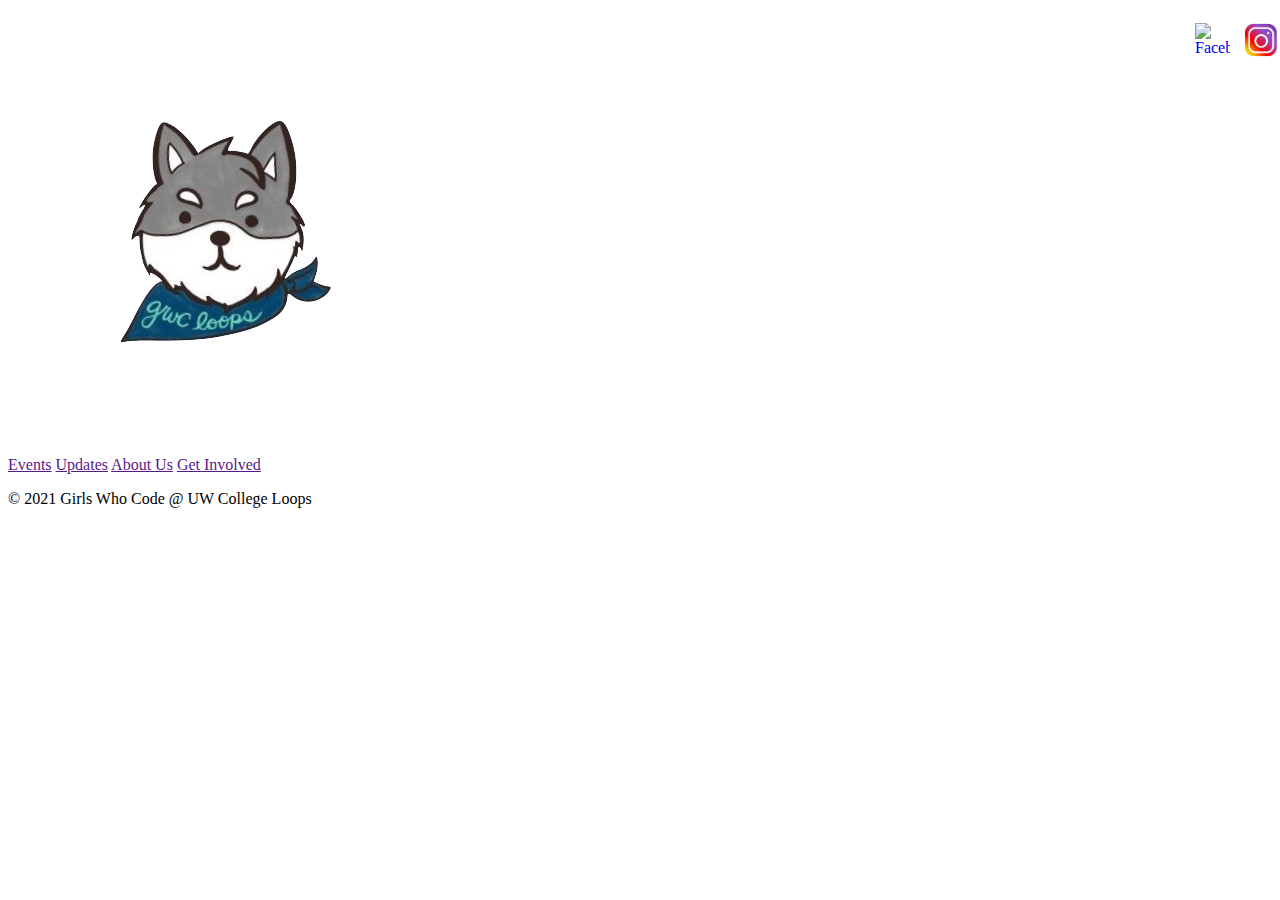
==== docs/index.html @ ad96820a "header homepage updates" ====
<!--
Freshmen Interns: Noa Ferman & Nancy Jimenez-Garcia
Girls Who Code @ College Loops - 2021
Intern Project - This is our index.html page for our
Girls Who Code Club website. The following page will
provide the user a homepage to navigate back to.
-->

<!DOCTYPE html>
<html lang="en">

<!--This is the head-->
<head>
    <link href="style.css" rel="stylesheet" />
    <meta charset="UTF-8">
    <!--This is what we see when we hover over the tab-->
    <title>
        Girls Who Code @UW College Loops
    </title>
</head>

<!--This is the body-->
<body>
    <!--This is our header-->
    <header>
        <img class="gwclogo" src="gwc_logo_husky.png" alt="Girls Who Code @UW College Loops Husky Logo">
        <!--Instagram Logo-->
        <a href="https://www.instagram.com/uwcollegeloops/">
            <img class="instagramlogo" src="pngguru.com.png" alt="Instagram Logo">
            <!--Image retrieved from PNG GURU-->
        </a>
        <!--Facebook Logo-->
        <a href="https://www.instagram.com/uwcollegeloops/">
            <img class="facebooklogo" src="...." alt="Facebook Logo">
            <!--Image retrieved from ....-->
        </a>

    </header>

    <!--Navigation Bar-->
    <nav>
        <span>
            <a href="">Events</a>
            <a href="">Updates</a>
            <a href="">About Us</a>
            <a href="">Get Involved</a>
        </span>
    </nav>
    <!--This is our footer-->
    <footer>
        <div class="footer">
            <p>
                &#169; 2021 Girls Who Code @ UW College Loops
            </p>
        </div>
    </footer>
</body>
</html>
---- docs/style.css ----
.instagramlogo{
    width: 42px;
    height: 42px;
    vertical-align: top;
    margin:11.25px -10px;
    float: right;
}

.facebooklogo{
    width: 35px;
    height: 35px;
    vertical-align: top;
    margin:15px 20px;
    float: right;
}
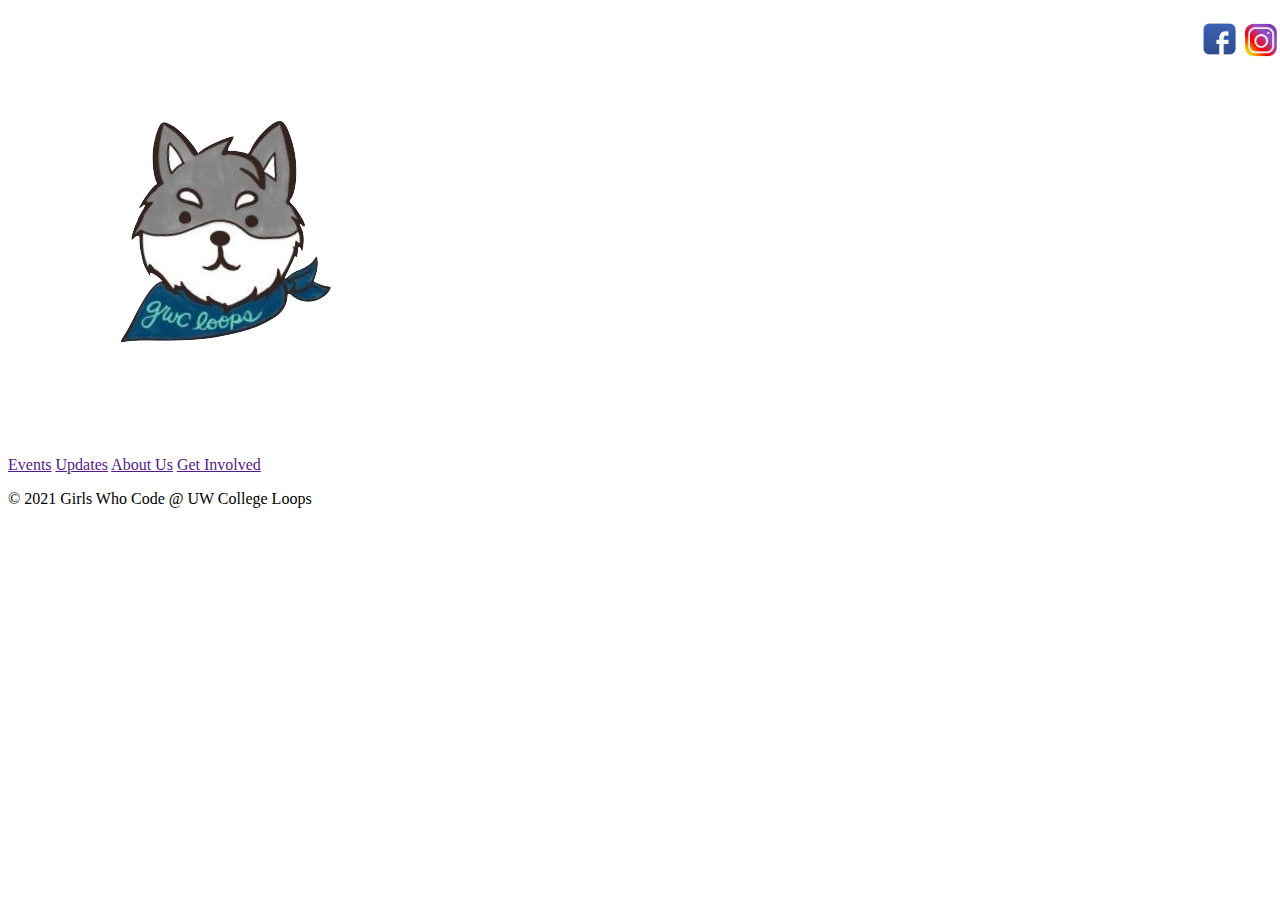
==== commit 4b62a395: "nav bar homepage updates" ====
--- a/docs/index.html
+++ b/docs/index.html
@@ -26,13 +26,13 @@
         <img class="gwclogo" src="gwc_logo_husky.png" alt="Girls Who Code @UW College Loops Husky Logo">
         <!--Instagram Logo-->
         <a href="https://www.instagram.com/uwcollegeloops/">
-            <img class="instagramlogo" src="pngguru.com.png" alt="Instagram Logo">
+            <img class="instagramlogo" src="igIcon.png" alt="Instagram Logo">
             <!--Image retrieved from PNG GURU-->
         </a>
         <!--Facebook Logo-->
         <a href="https://www.instagram.com/uwcollegeloops/">
-            <img class="facebooklogo" src="...." alt="Facebook Logo">
-            <!--Image retrieved from ....-->
+            <img class="facebooklogo" src="facebookLogo.png" alt="Facebook Logo">
+            <!--Image retrieved from PNG GURU-->
         </a>
 
     </header>
--- a/docs/style.css
+++ b/docs/style.css
@@ -7,9 +7,9 @@
 }
 
 .facebooklogo{
-    width: 35px;
-    height: 35px;
+    width: 45px;
+    height: 47px;
     vertical-align: top;
-    margin:15px 20px;
+    margin: 11.25px 10px;
     float: right;
 }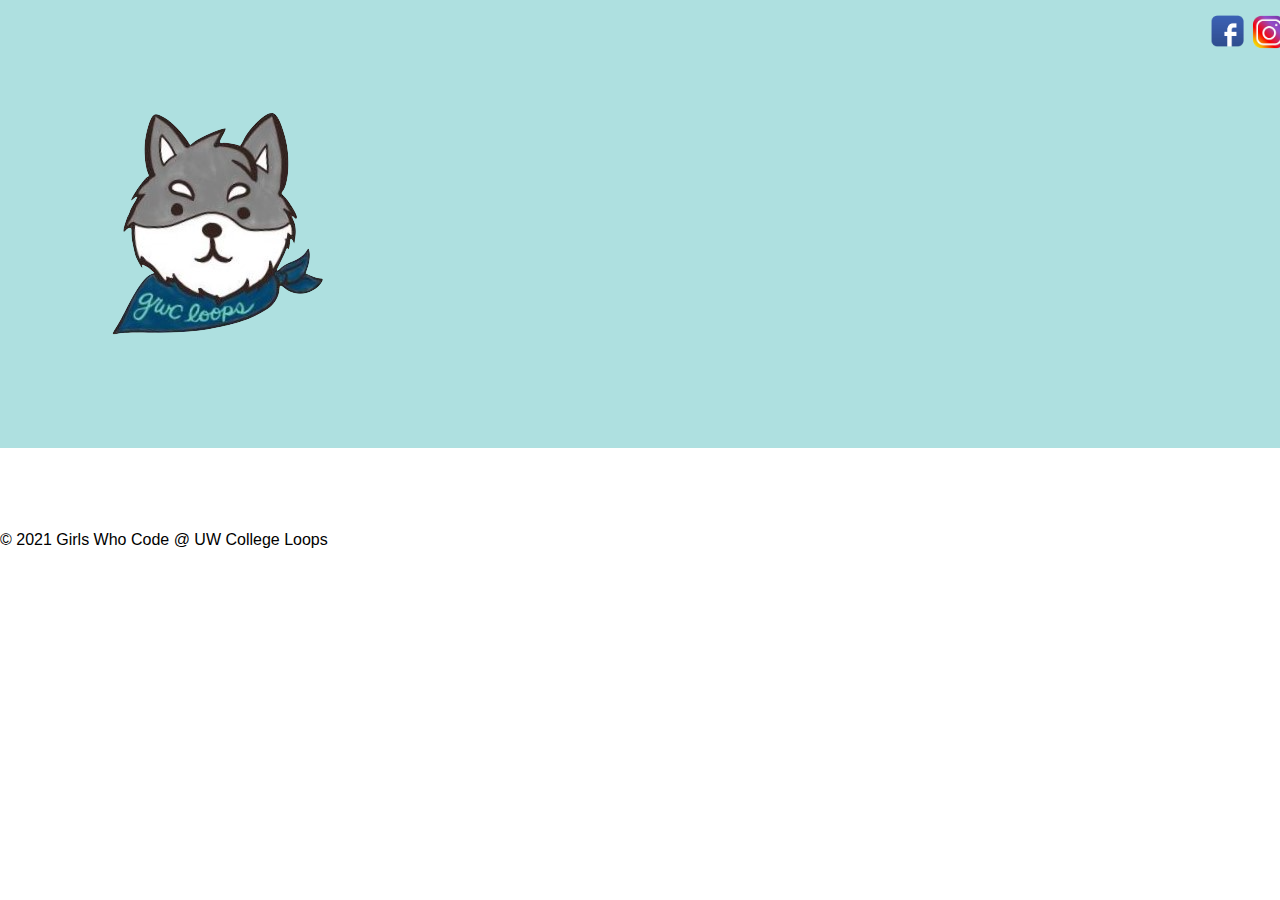
==== commit 70c1e03d: "index.html edits" ====
--- a/docs/index.html
+++ b/docs/index.html
@@ -40,7 +40,7 @@
     <!--Navigation Bar-->
     <nav>
         <span>
-            <a href="">Events</a>
+            <a href="eventsPage.html">Events</a>
             <a href="">Updates</a>
             <a href="">About Us</a>
             <a href="">Get Involved</a>
--- a/docs/style.css
+++ b/docs/style.css
@@ -1,15 +1,125 @@
-.instagramlogo{
+.instagramlogo {
     width: 42px;
     height: 42px;
     vertical-align: top;
-    margin:11.25px -10px;
+    margin: 11.25px -10px;
     float: right;
 }
 
-.facebooklogo{
+.facebooklogo {
     width: 45px;
     height: 47px;
     vertical-align: top;
     margin: 11.25px 10px;
     float: right;
+}
+/*Style text*/
+
+h1 {
+    font-family: Raleway, sans-serif;
+    font-size: 30px;
+    text-align: center;
+    font-weight: 800;
+    padding-bottom: 16px;
+}
+
+h2,
+h3 {
+    font-family: Raleway, sans-serif;
+    font-style: normal;
+    font-weight: 600;
+    font-size: 22px;
+}
+/* Style navigation bar*/
+/* Style the links inside the navigation bar */
+
+nav a {
+    text-decoration: none;
+    font-weight: bold;
+    color: #FFFFFF;
+    font-size: 23px;
+    padding: 20px 70px;
+    display: inline-block;
+    margin: auto;
+    text-align: center;
+}
+
+header {
+    overflow: hidden;
+    background-color: #AEE0E0;
+    margin: auto;
+}
+
+body {
+    margin: auto;
+    padding: 0px;
+    font-family: 'Open Sans', sans-serif;
+}
+
+nav {
+    margin: auto;
+    text-align: center;
+}
+
+a.active {
+    color: #3D7E7E;
+}
+
+a:hover {
+    color: #AED1B8;
+}
+/*Begin Calendar Style*/
+
+.calendar {
+    display: inline-block;
+    margin-right: center;
+    margin-top: 50px;
+    margin: auto;
+    width: 80%;
+    height: 650px;
+    padding: 10px;
+    border: 5px solid #EBEBEB;
+    background-color: #EBEBEB;
+    margin: 50px;
+}
+
+.month-indicator {
+    color: #3D7E7E;
+    text-align: center;
+    font-weight: 500;
+}
+
+.days,
+.date {
+    display: grid;
+    grid-template-columns: repeat(7, 1fr);
+}
+/*where first number will appear*/
+
+.date button:first-child {
+    grid-column: 1;
+}
+
+.date button {
+    background-color: #AEE0E0;
+    border: 50px;
+    border-color: #222;
+    height: 100px;
+    padding: 10px;
+    margin-top: 0%;
+    outline: #3D7E7E;
+    text-align: left;
+}
+
+.date button:hover,
+.date button:focus {
+    outline: none;
+    background-color: #C4C4C4;
+    color: #3D7E7E;
+}
+
+.date button:active,
+.date button.is-selected {
+    background-color: #EBEBEB;
+    color: #EBEBEB;
 }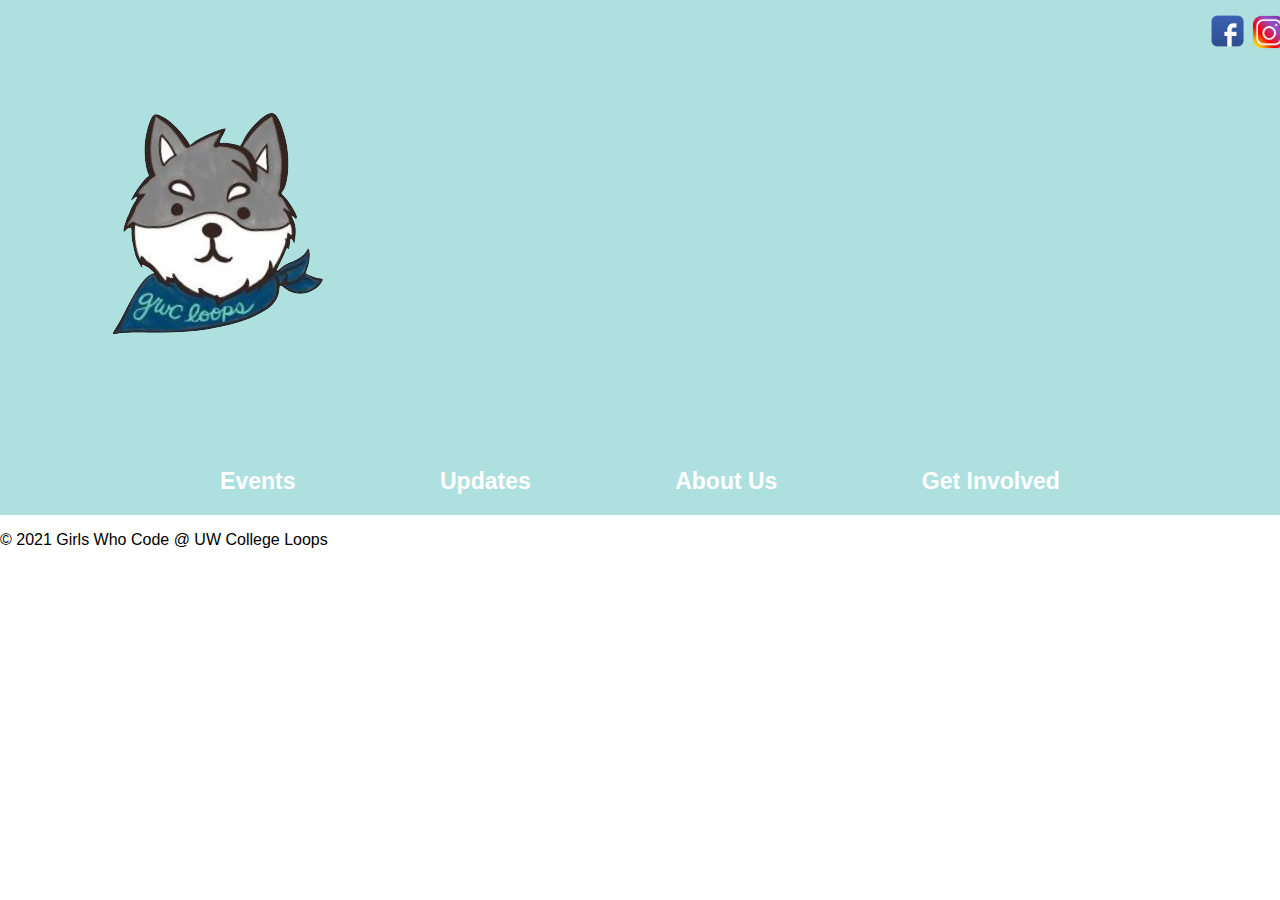
==== commit 209a6db0: "index.html nav bar edits" ====
--- a/docs/index.html
+++ b/docs/index.html
@@ -23,29 +23,33 @@
 <body>
     <!--This is our header-->
     <header>
-        <img class="gwclogo" src="gwc_logo_husky.png" alt="Girls Who Code @UW College Loops Husky Logo">
-        <!--Instagram Logo-->
-        <a href="https://www.instagram.com/uwcollegeloops/">
-            <img class="instagramlogo" src="igIcon.png" alt="Instagram Logo">
-            <!--Image retrieved from PNG GURU-->
-        </a>
-        <!--Facebook Logo-->
-        <a href="https://www.instagram.com/uwcollegeloops/">
-            <img class="facebooklogo" src="facebookLogo.png" alt="Facebook Logo">
-            <!--Image retrieved from PNG GURU-->
-        </a>
+        <section>
 
+            <!--GWC Logo-->
+            <img class="gwclogo" src="gwc_logo_husky.png" alt="Girls Who Code @UW College Loops Husky Logo">
+
+            <!--Instagram Logo-->
+            <a href="https://www.instagram.com/uwcollegeloops/">
+                <img class="instagramlogo" src="igIcon.png" alt="Instagram Logo">
+                <!--Image retrieved from PNG GURU-->
+            </a>
+
+            <!--Facebook Logo-->
+            <a href="https://www.instagram.com/uwcollegeloops/">
+                <img class="facebooklogo" src="facebookLogo.png" alt="Facebook Logo">
+                <!--Image retrieved from PNG GURU-->
+            </a>
+
+            <!--Navigation Bar-->
+            <nav>
+                <a href="eventsPage.html">Events</a>
+                <a href="">Updates</a>
+                <a href="">About Us</a>
+                <a href="">Get Involved</a>
+            </nav>
+        </section>
     </header>
 
-    <!--Navigation Bar-->
-    <nav>
-        <span>
-            <a href="eventsPage.html">Events</a>
-            <a href="">Updates</a>
-            <a href="">About Us</a>
-            <a href="">Get Involved</a>
-        </span>
-    </nav>
     <!--This is our footer-->
     <footer>
         <div class="footer">
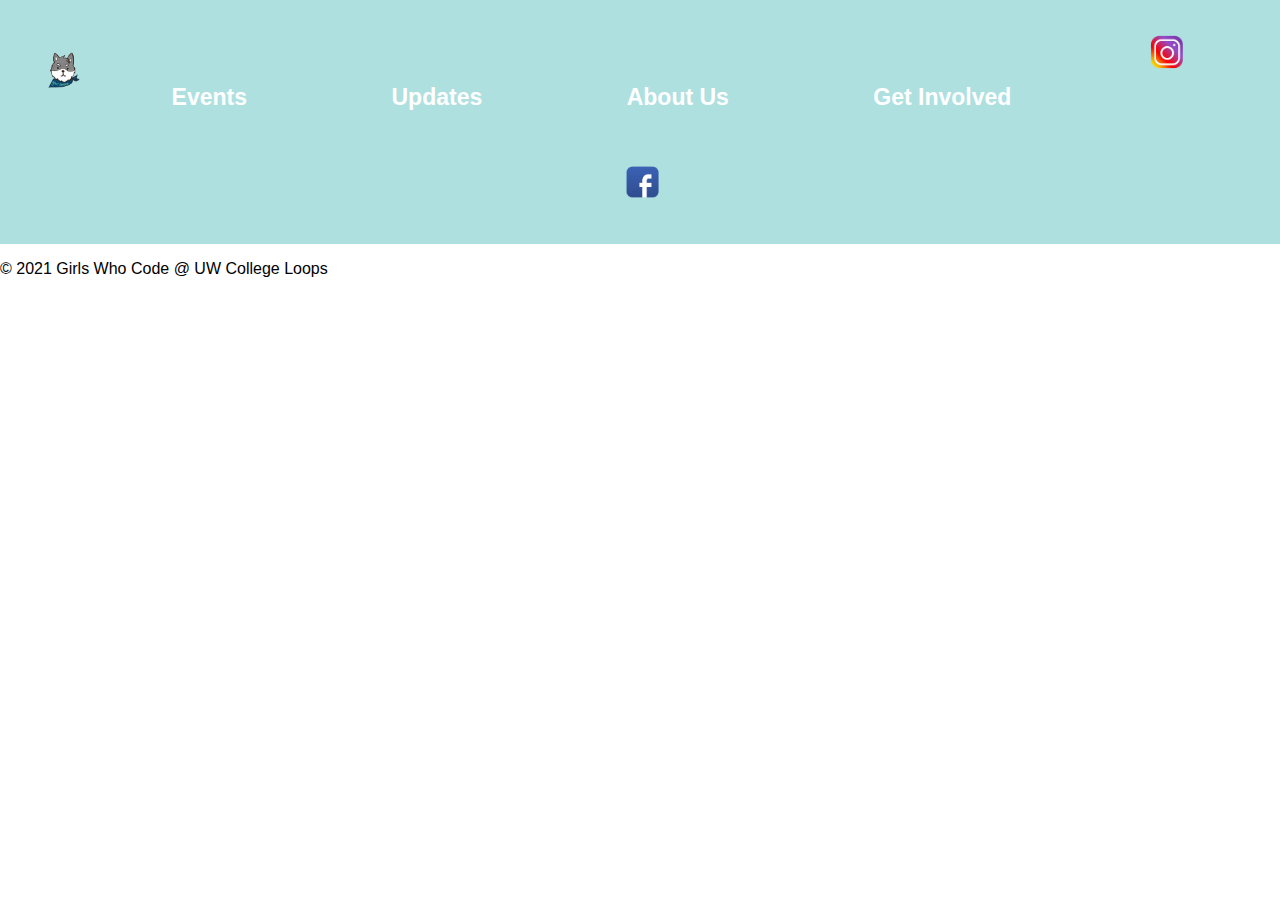
==== commit f4a40343: "index.html and style.css nav bar edits" ====
--- a/docs/index.html
+++ b/docs/index.html
@@ -25,27 +25,28 @@
     <header>
         <section>
 
-            <!--GWC Logo-->
-            <img class="gwclogo" src="gwc_logo_husky.png" alt="Girls Who Code @UW College Loops Husky Logo">
-
-            <!--Instagram Logo-->
-            <a href="https://www.instagram.com/uwcollegeloops/">
-                <img class="instagramlogo" src="igIcon.png" alt="Instagram Logo">
-                <!--Image retrieved from PNG GURU-->
-            </a>
-
-            <!--Facebook Logo-->
-            <a href="https://www.instagram.com/uwcollegeloops/">
-                <img class="facebooklogo" src="facebookLogo.png" alt="Facebook Logo">
-                <!--Image retrieved from PNG GURU-->
-            </a>
-
             <!--Navigation Bar-->
             <nav>
+                <!--GWC Logo-->
+                <img class="gwclogo" src="gwc_logo_husky.png" alt="Girls Who Code @UW College Loops Husky Logo">
+
+                <!--Other pages-->
                 <a href="eventsPage.html">Events</a>
                 <a href="">Updates</a>
                 <a href="">About Us</a>
                 <a href="">Get Involved</a>
+
+                <!--Instagram Logo-->
+                <a href="https://www.instagram.com/uwcollegeloops/">
+                    <img class="instagramlogo" src="igIcon.png" alt="Instagram Logo">
+                    <!--Image retrieved from PNG GURU-->
+                </a>
+
+                <!--Facebook Logo-->
+                <a href="https://www.instagram.com/uwcollegeloops/">
+                    <img class="facebooklogo" src="facebookLogo.png" alt="Facebook Logo">
+                    <!--Image retrieved from PNG GURU-->
+                </a>
             </nav>
         </section>
     </header>
--- a/docs/style.css
+++ b/docs/style.css
@@ -12,6 +12,11 @@
     vertical-align: top;
     margin: 11.25px 10px;
     float: right;
+}
+
+.gwclogo {
+    width: 65px;
+    height: 70px;
 }
 /*Style text*/
 
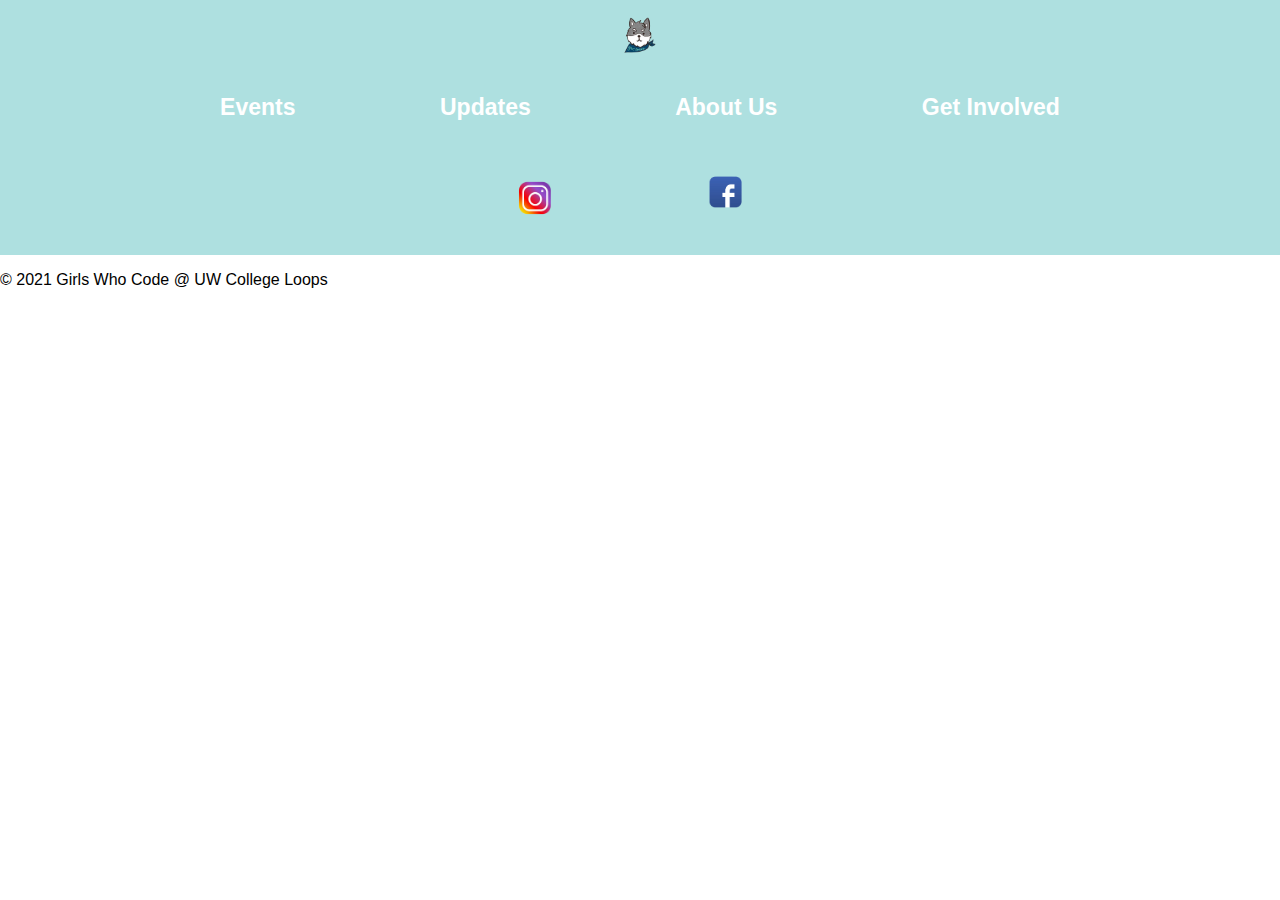
==== commit b0558f5e: "making nav bar pretty" ====
--- a/docs/index.html
+++ b/docs/index.html
@@ -28,25 +28,34 @@
             <!--Navigation Bar-->
             <nav>
                 <!--GWC Logo-->
-                <img class="gwclogo" src="gwc_logo_husky.png" alt="Girls Who Code @UW College Loops Husky Logo">
+                <div class="float-logo">
+                    <img class="gwclogo" src="gwc_logo_husky.png" alt="Girls Who Code @UW College Loops Husky Logo">
+                </div>
 
                 <!--Other pages-->
-                <a href="eventsPage.html">Events</a>
-                <a href="">Updates</a>
-                <a href="">About Us</a>
-                <a href="">Get Involved</a>
+                <div class = "float-pages">
+                    <a href="eventsPage.html">Events</a>
+                    <a href="">Updates</a>
+                    <a href="">About Us</a>
+                    <a href="">Get Involved</a>
+                </div>
 
-                <!--Instagram Logo-->
-                <a href="https://www.instagram.com/uwcollegeloops/">
-                    <img class="instagramlogo" src="igIcon.png" alt="Instagram Logo">
-                    <!--Image retrieved from PNG GURU-->
-                </a>
 
-                <!--Facebook Logo-->
-                <a href="https://www.instagram.com/uwcollegeloops/">
-                    <img class="facebooklogo" src="facebookLogo.png" alt="Facebook Logo">
-                    <!--Image retrieved from PNG GURU-->
-                </a>
+
+                <div class = "float-socials">
+                    <!--Instagram Logo-->
+                    <a href="https://www.instagram.com/uwcollegeloops/">
+                        <img class="instagramlogo" src="igIcon.png" alt="Instagram Logo">
+                        <!--Image retrieved from PNG GURU-->
+                    </a>
+
+                    <!--Facebook Logo-->
+                    <a href="https://www.instagram.com/uwcollegeloops/">
+                        <img class="facebooklogo" src="facebookLogo.png" alt="Facebook Logo">
+                        <!--Image retrieved from PNG GURU-->
+                    </a>
+                </div>
+
             </nav>
         </section>
     </header>
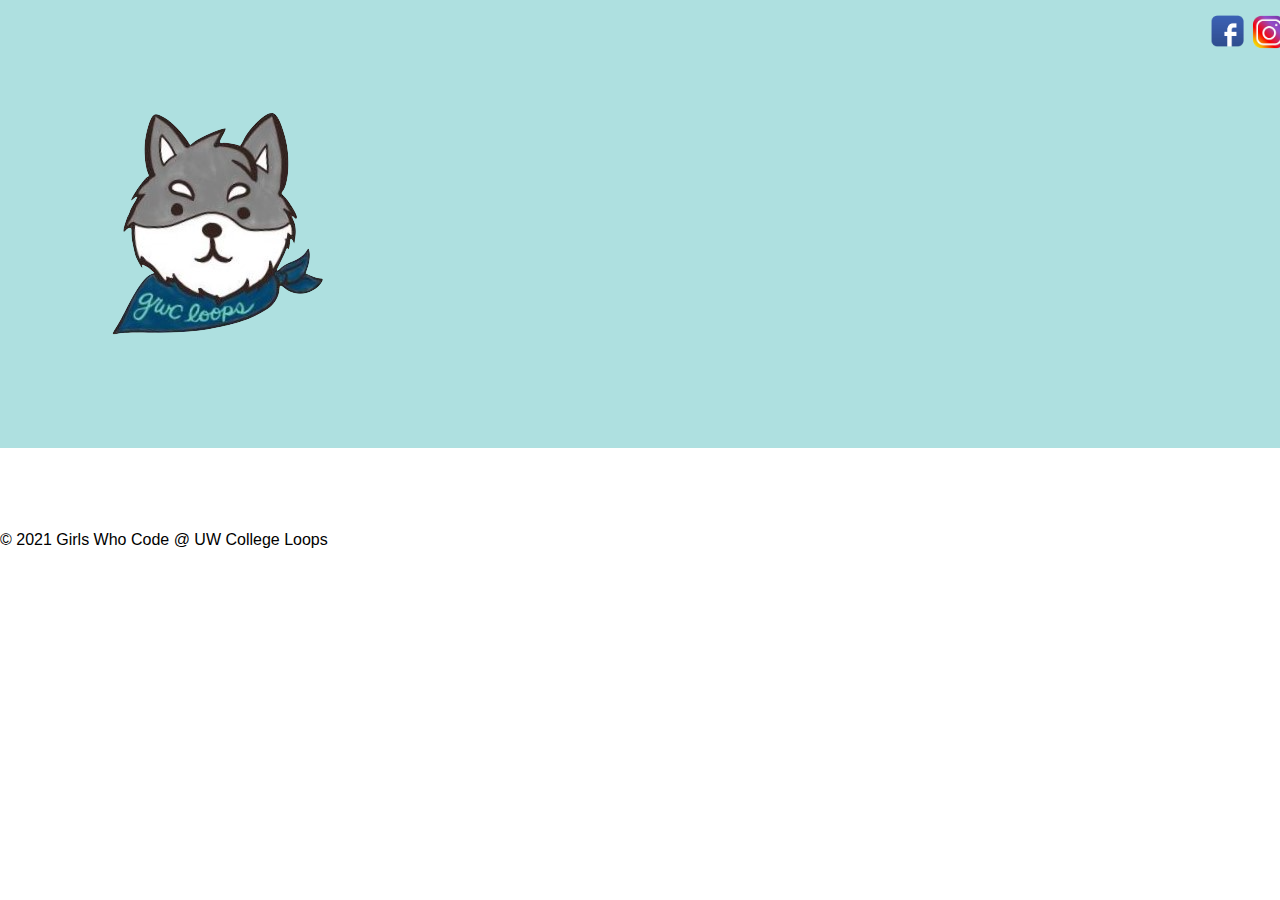
==== commit 3e502505: "fixed position of date and added events class" ====
--- a/docs/index.html
+++ b/docs/index.html
@@ -10,6 +10,7 @@
 <html lang="en">
 
 <!--This is the head-->
+
 <head>
     <link href="style.css" rel="stylesheet" />
     <meta charset="UTF-8">
@@ -20,46 +21,33 @@
 </head>
 
 <!--This is the body-->
+
 <body>
     <!--This is our header-->
     <header>
-        <section>
+        <img class="gwclogo" src="gwc_logo_husky.png" alt="Girls Who Code @UW College Loops Husky Logo">
+        <!--Instagram Logo-->
+        <a href="https://www.instagram.com/uwcollegeloops/">
+            <img class="instagramlogo" src="igIcon.png" alt="Instagram Logo">
+            <!--Image retrieved from PNG GURU-->
+        </a>
+        <!--Facebook Logo-->
+        <a href="https://www.instagram.com/uwcollegeloops/">
+            <img class="facebooklogo" src="facebookLogo.png" alt="Facebook Logo">
+            <!--Image retrieved from PNG GURU-->
+        </a>
 
-            <!--Navigation Bar-->
-            <nav>
-                <!--GWC Logo-->
-                <div class="float-logo">
-                    <img class="gwclogo" src="gwc_logo_husky.png" alt="Girls Who Code @UW College Loops Husky Logo">
-                </div>
-
-                <!--Other pages-->
-                <div class = "float-pages">
-                    <a href="eventsPage.html">Events</a>
-                    <a href="">Updates</a>
-                    <a href="">About Us</a>
-                    <a href="">Get Involved</a>
-                </div>
-
-
-
-                <div class = "float-socials">
-                    <!--Instagram Logo-->
-                    <a href="https://www.instagram.com/uwcollegeloops/">
-                        <img class="instagramlogo" src="igIcon.png" alt="Instagram Logo">
-                        <!--Image retrieved from PNG GURU-->
-                    </a>
-
-                    <!--Facebook Logo-->
-                    <a href="https://www.instagram.com/uwcollegeloops/">
-                        <img class="facebooklogo" src="facebookLogo.png" alt="Facebook Logo">
-                        <!--Image retrieved from PNG GURU-->
-                    </a>
-                </div>
-
-            </nav>
-        </section>
     </header>
 
+    <!--Navigation Bar-->
+    <nav>
+        <span>
+            <a href="">Events</a>
+            <a href="">Updates</a>
+            <a href="">About Us</a>
+            <a href="">Get Involved</a>
+        </span>
+    </nav>
     <!--This is our footer-->
     <footer>
         <div class="footer">
@@ -69,4 +57,5 @@
         </div>
     </footer>
 </body>
+
 </html>--- a/docs/style.css
+++ b/docs/style.css
@@ -1,130 +1,136 @@
-.instagramlogo {
-    width: 42px;
-    height: 42px;
-    vertical-align: top;
-    margin: 11.25px -10px;
-    float: right;
-}
-
-.facebooklogo {
-    width: 45px;
-    height: 47px;
-    vertical-align: top;
-    margin: 11.25px 10px;
-    float: right;
-}
-
-.gwclogo {
-    width: 65px;
-    height: 70px;
-}
-/*Style text*/
-
-h1 {
-    font-family: Raleway, sans-serif;
-    font-size: 30px;
-    text-align: center;
-    font-weight: 800;
-    padding-bottom: 16px;
-}
-
-h2,
-h3 {
-    font-family: Raleway, sans-serif;
-    font-style: normal;
-    font-weight: 600;
-    font-size: 22px;
-}
-/* Style navigation bar*/
-/* Style the links inside the navigation bar */
-
-nav a {
-    text-decoration: none;
-    font-weight: bold;
-    color: #FFFFFF;
-    font-size: 23px;
-    padding: 20px 70px;
-    display: inline-block;
-    margin: auto;
-    text-align: center;
-}
-
-header {
-    overflow: hidden;
-    background-color: #AEE0E0;
-    margin: auto;
-}
-
-body {
-    margin: auto;
-    padding: 0px;
-    font-family: 'Open Sans', sans-serif;
-}
-
-nav {
-    margin: auto;
-    text-align: center;
-}
-
-a.active {
-    color: #3D7E7E;
-}
-
-a:hover {
-    color: #AED1B8;
-}
-/*Begin Calendar Style*/
-
-.calendar {
-    display: inline-block;
-    margin-right: center;
-    margin-top: 50px;
-    margin: auto;
-    width: 80%;
-    height: 650px;
-    padding: 10px;
-    border: 5px solid #EBEBEB;
-    background-color: #EBEBEB;
-    margin: 50px;
-}
-
-.month-indicator {
-    color: #3D7E7E;
-    text-align: center;
-    font-weight: 500;
-}
-
-.days,
-.date {
-    display: grid;
-    grid-template-columns: repeat(7, 1fr);
-}
-/*where first number will appear*/
-
-.date button:first-child {
-    grid-column: 1;
-}
-
-.date button {
-    background-color: #AEE0E0;
-    border: 50px;
-    border-color: #222;
-    height: 100px;
-    padding: 10px;
-    margin-top: 0%;
-    outline: #3D7E7E;
-    text-align: left;
-}
-
-.date button:hover,
-.date button:focus {
-    outline: none;
-    background-color: #C4C4C4;
-    color: #3D7E7E;
-}
-
-.date button:active,
-.date button.is-selected {
-    background-color: #EBEBEB;
-    color: #EBEBEB;
-}+                            .instagramlogo {
+                                width: 42px;
+                                height: 42px;
+                                vertical-align: top;
+                                margin: 11.25px -10px;
+                                float: right;
+                            }
+                            
+                            .facebooklogo {
+                                width: 45px;
+                                height: 47px;
+                                vertical-align: top;
+                                margin: 11.25px 10px;
+                                float: right;
+                            }
+                            /*Style text*/
+                            
+                            h1 {
+                                font-family: Raleway, sans-serif;
+                                font-size: 30px;
+                                text-align: center;
+                                font-weight: 800;
+                                padding-bottom: 16px;
+                            }
+                            
+                            h2,
+                            h3 {
+                                font-family: Raleway, sans-serif;
+                                font-style: normal;
+                                font-weight: 600;
+                                font-size: 22px;
+                            }
+                            /* Style navigation bar*/
+                            /* Style the links inside the navigation bar */
+                            
+                            nav a {
+                                text-decoration: none;
+                                font-weight: bold;
+                                color: #FFFFFF;
+                                font-size: 23px;
+                                padding: 20px 70px;
+                                display: inline-block;
+                                margin: auto;
+                                text-align: center;
+                            }
+                            
+                            header {
+                                overflow: hidden;
+                                background-color: #AEE0E0;
+                                margin: auto;
+                            }
+                            
+                            body {
+                                margin: auto;
+                                padding: 0px;
+                                font-family: 'Open Sans', sans-serif;
+                            }
+                            
+                            nav {
+                                margin: auto;
+                                text-align: center;
+                            }
+                            
+                            a.active {
+                                color: #3D7E7E;
+                            }
+                            
+                            a:hover {
+                                color: #AED1B8;
+                            }
+                            /*Begin Calendar Style*/
+                            
+                            .calendar {
+                                display: inline-block;
+                                margin-right: center;
+                                margin-top: 50px;
+                                margin: auto;
+                                width: 80%;
+                                height: 650px;
+                                padding: 10px;
+                                border: 5px solid #EBEBEB;
+                                background-color: #EBEBEB;
+                                margin: 50px;
+                            }
+                            
+                            .month-indicator {
+                                color: #3D7E7E;
+                                text-align: center;
+                                font-weight: 500;
+                            }
+                            
+                            .days,
+                            .date {
+                                display: grid;
+                                grid-template-columns: repeat(7, 1fr);
+                            }
+                            /*where first number will appear*/
+                            
+                            .date div:first-child {
+                                grid-column: 1;
+                            }
+                            
+                            .date div {
+                                background-color: #AEE0E0;
+                                border: 50px;
+                                border-color: #222;
+                                height: 80px;
+                                padding: 10px;
+                                margin-top: 0%;
+                                outline: #3D7E7E;
+                                text-align: left;
+                                font-family: Raleway;
+                            }
+                            
+                            .date div:hover,
+                            .date div:focus {
+                                outline: none;
+                                background-color: #C4C4C4;
+                                color: #3D7E7E;
+                            }
+                            /* to add event, use this inside the time tag :)*/
+                            
+                            .event {
+                                margin-left: 10 px;
+                                font-family: Raleway;
+                            }
+                            
+                            .eventLink {
+                                font-family: Raleway;
+                                text-decoration: none;
+                                color: black;
+                            }
+                            
+                            .eventLink:hover {
+                                color: white;
+                            }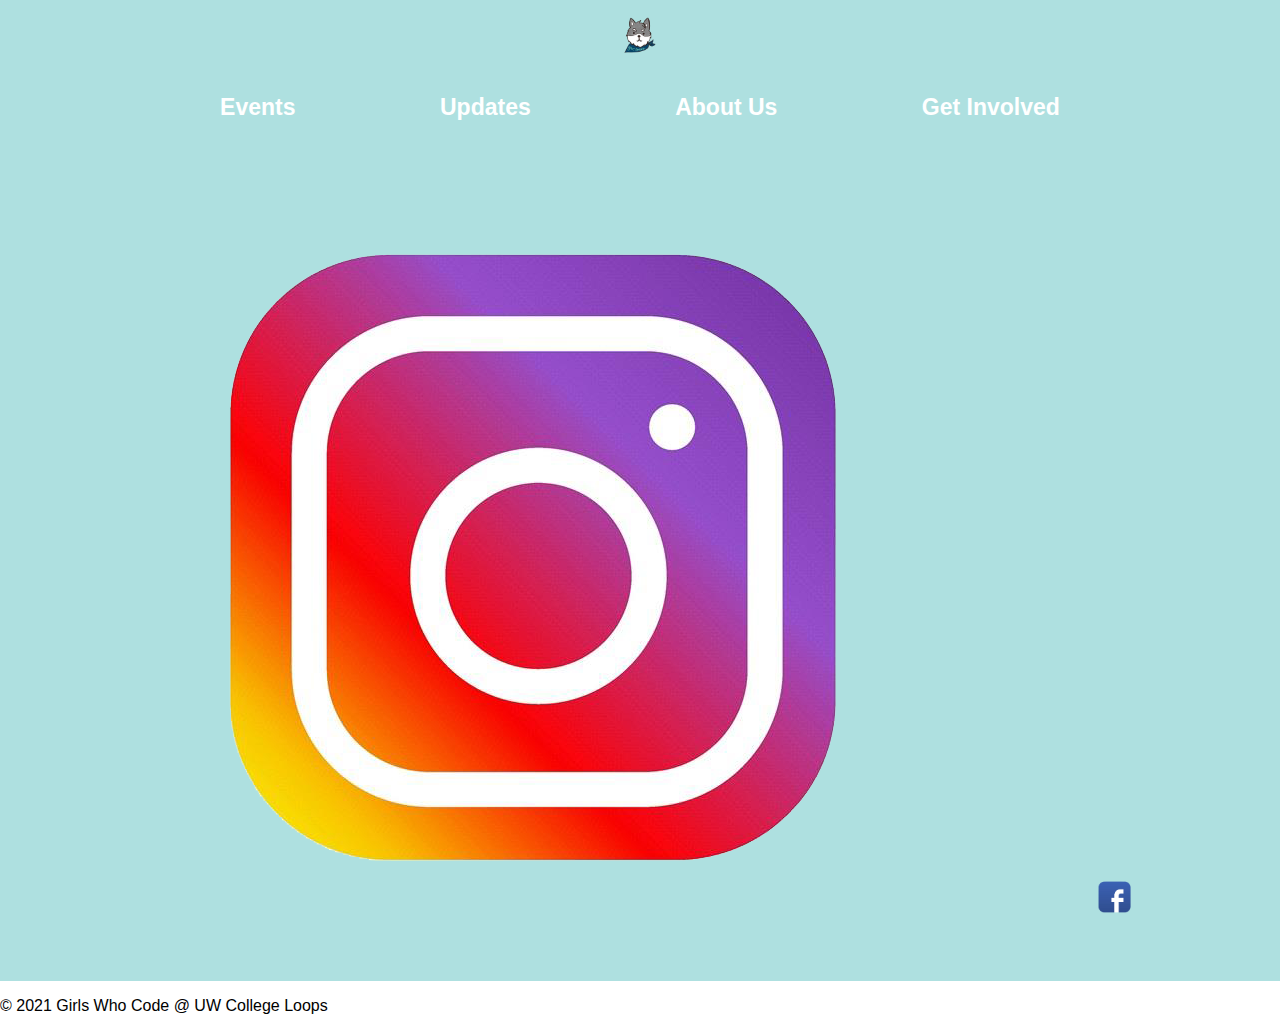
==== commit 8c73ad04: "added events class and styled events" ====
--- a/docs/index.html
+++ b/docs/index.html
@@ -25,29 +25,43 @@
 <body>
     <!--This is our header-->
     <header>
-        <img class="gwclogo" src="gwc_logo_husky.png" alt="Girls Who Code @UW College Loops Husky Logo">
-        <!--Instagram Logo-->
-        <a href="https://www.instagram.com/uwcollegeloops/">
-            <img class="instagramlogo" src="igIcon.png" alt="Instagram Logo">
-            <!--Image retrieved from PNG GURU-->
-        </a>
-        <!--Facebook Logo-->
-        <a href="https://www.instagram.com/uwcollegeloops/">
-            <img class="facebooklogo" src="facebookLogo.png" alt="Facebook Logo">
-            <!--Image retrieved from PNG GURU-->
-        </a>
+        <section>
 
+            <!--Navigation Bar-->
+            <nav>
+                <!--GWC Logo-->
+                <div class="float-logo">
+                    <img class="gwclogo" src="gwc_logo_husky.png" alt="Girls Who Code @UW College Loops Husky Logo">
+                </div>
+
+                <!--Other pages-->
+                <div class = "float-pages">
+                    <a href="eventsPage.html">Events</a>
+                    <a href="">Updates</a>
+                    <a href="">About Us</a>
+                    <a href="">Get Involved</a>
+                </div>
+
+
+
+                <div class = "float-socials">
+                    <!--Instagram Logo-->
+                    <a href="https://www.instagram.com/uwcollegeloops/">
+                        <img class="instagramlogo" src="igIcon.png" alt="Instagram Logo">
+                        <!--Image retrieved from PNG GURU-->
+                    </a>
+
+                    <!--Facebook Logo-->
+                    <a href="https://www.instagram.com/uwcollegeloops/">
+                        <img class="facebooklogo" src="facebookLogo.png" alt="Facebook Logo">
+                        <!--Image retrieved from PNG GURU-->
+                    </a>
+                </div>
+
+            </nav>
+        </section>
     </header>
 
-    <!--Navigation Bar-->
-    <nav>
-        <span>
-            <a href="">Events</a>
-            <a href="">Updates</a>
-            <a href="">About Us</a>
-            <a href="">Get Involved</a>
-        </span>
-    </nav>
     <!--This is our footer-->
     <footer>
         <div class="footer">
--- a/docs/style.css
+++ b/docs/style.css
@@ -1,3 +1,4 @@
+<<<<<<< HEAD
                             .instagramlogo {
                                 width: 42px;
                                 height: 42px;
@@ -133,4 +134,136 @@
                             
                             .eventLink:hover {
                                 color: white;
-                            }+                            }
+=======
+.instagramlogo {
+    width: 42px;
+    height: 42px;
+    vertical-align: top;
+    margin: 11.25px -10px;
+    float: right;
+}
+
+.facebooklogo {
+    width: 45px;
+    height: 47px;
+    vertical-align: top;
+    margin: 11.25px 10px;
+    float: right;
+}
+
+.gwclogo {
+    width: 65px;
+    height: 70px;
+}
+/*Style text*/
+
+h1 {
+    font-family: Raleway, sans-serif;
+    font-size: 30px;
+    text-align: center;
+    font-weight: 800;
+    padding-bottom: 16px;
+}
+
+h2,
+h3 {
+    font-family: Raleway, sans-serif;
+    font-style: normal;
+    font-weight: 600;
+    font-size: 22px;
+}
+/* Style navigation bar*/
+/* Style the links inside the navigation bar */
+
+nav a {
+    text-decoration: none;
+    font-weight: bold;
+    color: #FFFFFF;
+    font-size: 23px;
+    padding: 20px 70px;
+    display: inline-block;
+    margin: auto;
+    text-align: center;
+}
+
+header {
+    overflow: hidden;
+    background-color: #AEE0E0;
+    margin: auto;
+}
+
+body {
+    margin: auto;
+    padding: 0px;
+    font-family: 'Open Sans', sans-serif;
+}
+
+nav {
+    margin: auto;
+    text-align: center;
+}
+
+a.active {
+    color: #3D7E7E;
+}
+
+a:hover {
+    color: #AED1B8;
+}
+/*Begin Calendar Style*/
+
+.calendar {
+    display: inline-block;
+    margin-right: center;
+    margin-top: 50px;
+    margin: auto;
+    width: 80%;
+    height: 650px;
+    padding: 10px;
+    border: 5px solid #EBEBEB;
+    background-color: #EBEBEB;
+    margin: 50px;
+}
+
+.month-indicator {
+    color: #3D7E7E;
+    text-align: center;
+    font-weight: 500;
+}
+
+.days,
+.date {
+    display: grid;
+    grid-template-columns: repeat(7, 1fr);
+}
+/*where first number will appear*/
+
+.date button:first-child {
+    grid-column: 1;
+}
+
+.date button {
+    background-color: #AEE0E0;
+    border: 50px;
+    border-color: #222;
+    height: 100px;
+    padding: 10px;
+    margin-top: 0%;
+    outline: #3D7E7E;
+    text-align: left;
+}
+
+.date button:hover,
+.date button:focus {
+    outline: none;
+    background-color: #C4C4C4;
+    color: #3D7E7E;
+}
+
+.date button:active,
+.date button.is-selected {
+    background-color: #EBEBEB;
+    color: #EBEBEB;
+}
+>>>>>>> b0558f5e5d34009433ae6bb36c9cf47f482cd2bf
